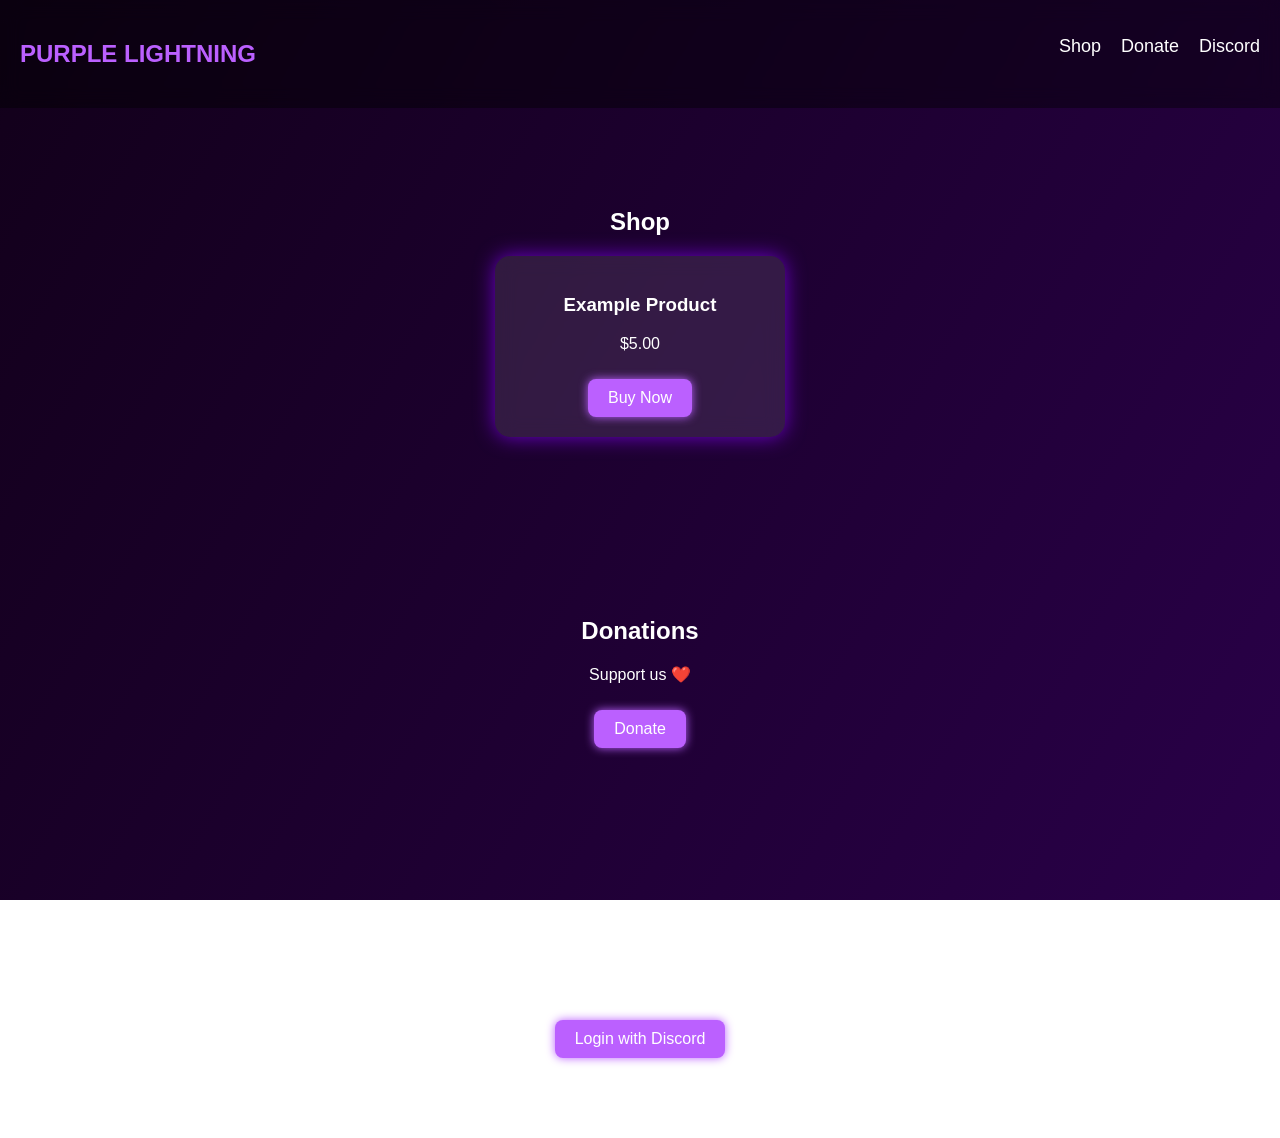
==== index.html @ c9738274 "Add files via upload" ====
<!DOCTYPE html> 
<html lang="en"> 
<head> 
    <meta charset="UTF-8"> 
    <meta name="viewport" content="width=device-width, initial-scale=1.0"> 
    <title>Purple Lightning Shop</title> 
    <link rel="stylesheet" href="style.css"> 
</head> 
<body> 
    <div class="bg"></div> 
    <nav> 
        <h1 class="logo">PURPLE LIGHTNING</h1> 
        <ul> 
            <li><a href="#shop">Shop</a></li> 
            <li><a href="#donate">Donate</a></li> 
            <li><a href="#discord">Discord</a></li> 
        </ul> 
    </nav> 
    <section id="shop"> 
        <h2>Shop</h2> 
        <div class="card"> 
            <h3>Example Product</h3> 
            <p>$5.00</p> 
            <a class="button" href="https://www.paypal.com">Buy Now</a> 
        </div> 
    </section> 
    <section id="donate"> 
        <h2>Donations</h2> 
        <p>Support us ❤️</p> 
        <a class="button" href="https://ko-fi.com">Donate</a> 
    </section> 
    <section id="discord"> 
        <h2>Discord Login</h2> 
        <p>Connect to Discord</p> 
        <a class="button" href="https://discord.com/oauth2/authorize">Login with Discord</a> 
    </section> 
<script src="script.js"></script> 
</body> 
</html>
---- style.css ----
body, html {margin:0; padding:0; font-family:Arial,sans-serif; color:white;} 
.bg {position:fixed;width:100%;height:100%; background:linear-gradient(120deg,#12001a,#350060,#6c00c8); background-size:300% 300%; animation:gradientMove 12s ease infinite; z-index:-1;} 
@keyframes gradientMove {0% {background-position:0% 50%;} 50% {background-position:100% 50%;} 100% {background-position:0% 50%;} } 
nav {display:flex; justify-content:space-between; padding:20px; background:rgba(0,0,0,0.4); backdrop-filter:blur(10px);} 
nav .logo {font-size:24px; font-weight:bold; color:#bb60ff;} 
nav ul {list-style:none; display:flex; gap:20px;} 
nav ul li a {color:white; text-decoration:none; font-size:18px;} 
section {padding:80px 20px; text-align:center;} 
.card {background:rgba(255,255,255,0.1); padding:20px; margin:auto; width:250px; border-radius:15px; backdrop-filter:blur(10px); box-shadow:0 0 20px #6c00c8;} 
.button {display:inline-block; background:#bb60ff; padding:10px 20px; margin-top:10px; color:white; text-decoration:none; border-radius:8px; box-shadow:0 0 10px #bb60ff;}
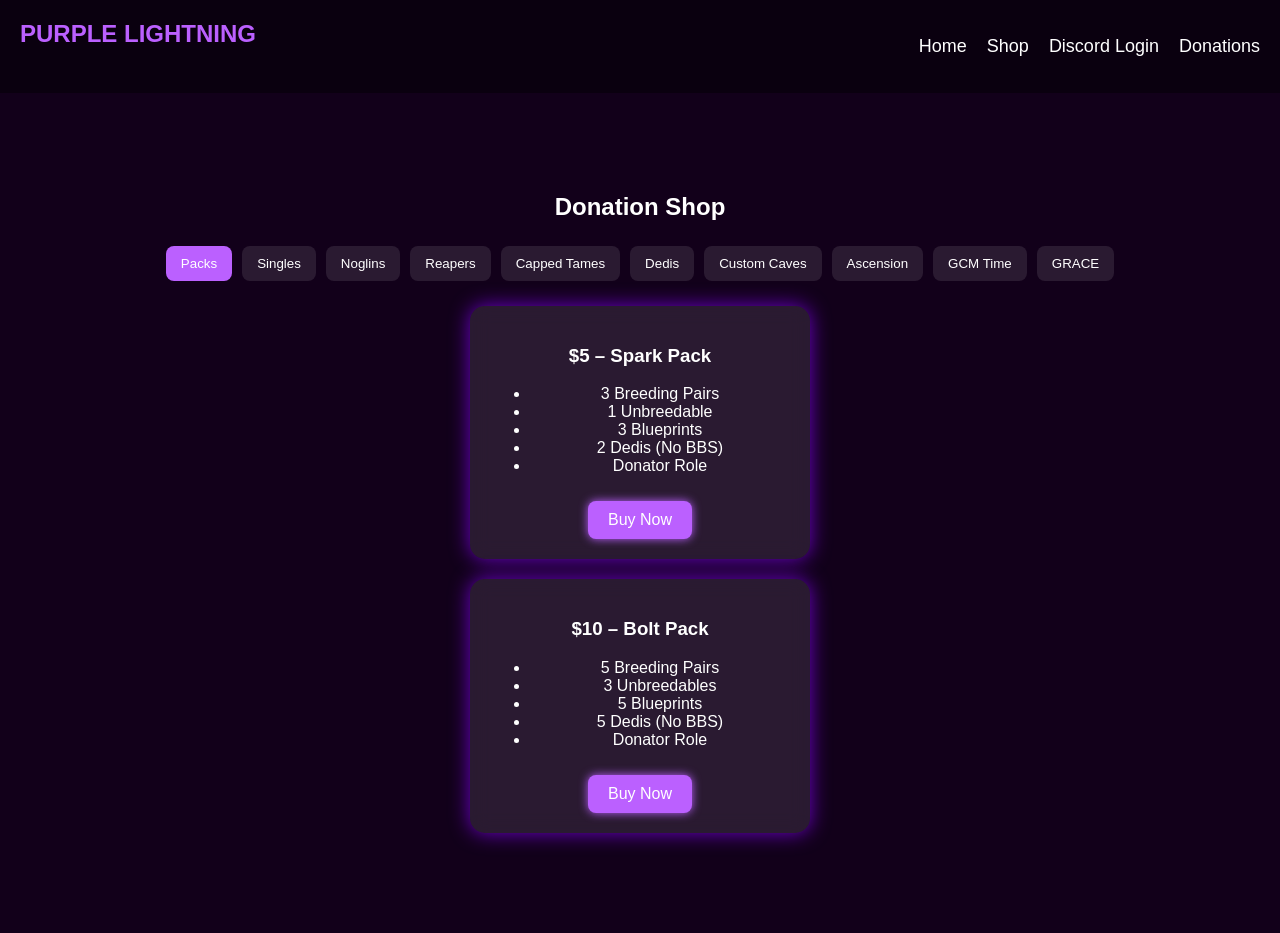
==== commit 86b479dc: "Simplified full tabbed shop" ====
--- a/index.html
+++ b/index.html
@@ -1,39 +1,182 @@
-<!DOCTYPE html> 
-<html lang="en"> 
-<head> 
-    <meta charset="UTF-8"> 
-    <meta name="viewport" content="width=device-width, initial-scale=1.0"> 
-    <title>Purple Lightning Shop</title> 
-    <link rel="stylesheet" href="style.css"> 
-</head> 
-<body> 
-    <div class="bg"></div> 
-    <nav> 
-        <h1 class="logo">PURPLE LIGHTNING</h1> 
-        <ul> 
-            <li><a href="#shop">Shop</a></li> 
-            <li><a href="#donate">Donate</a></li> 
-            <li><a href="#discord">Discord</a></li> 
-        </ul> 
-    </nav> 
-    <section id="shop"> 
-        <h2>Shop</h2> 
-        <div class="card"> 
-            <h3>Example Product</h3> 
-            <p>$5.00</p> 
-            <a class="button" href="https://www.paypal.com">Buy Now</a> 
-        </div> 
-    </section> 
-    <section id="donate"> 
-        <h2>Donations</h2> 
-        <p>Support us ❤️</p> 
-        <a class="button" href="https://ko-fi.com">Donate</a> 
-    </section> 
-    <section id="discord"> 
-        <h2>Discord Login</h2> 
-        <p>Connect to Discord</p> 
-        <a class="button" href="https://discord.com/oauth2/authorize">Login with Discord</a> 
-    </section> 
-<script src="script.js"></script> 
-</body> 
-</html> 
+<!DOCTYPE html>
+<html lang="en">
+<head>
+<meta charset="UTF-8">
+<meta name="viewport" content="width=device-width, initial-scale=1.0">
+<title>Purple Lightning Donation Shop</title>
+<link rel="stylesheet" href="style.css">
+</head>
+<body>
+
+<!-- Navigation / Logo -->
+<nav>
+  <div class="logo">PURPLE LIGHTNING</div>
+  <ul>
+    <li><a href="#">Home</a></li>
+    <li><a href="#">Shop</a></li>
+    <li><a href="#">Discord Login</a></li>
+    <li><a href="#">Donations</a></li>
+  </ul>
+</nav>
+
+<!-- Background -->
+<div class="bg"></div>
+
+<!-- Shop Section -->
+<section id="shop">
+  <h2>Donation Shop</h2>
+
+  <!-- Tabs -->
+  <div class="tabs">
+    <button class="tab-btn active" data-target="packs">Packs</button>
+    <button class="tab-btn" data-target="singles">Singles</button>
+    <button class="tab-btn" data-target="noglins">Noglins</button>
+    <button class="tab-btn" data-target="reapers">Reapers</button>
+    <button class="tab-btn" data-target="capped">Capped Tames</button>
+    <button class="tab-btn" data-target="dedis">Dedis</button>
+    <button class="tab-btn" data-target="caves">Custom Caves</button>
+    <button class="tab-btn" data-target="ascension">Ascension</button>
+    <button class="tab-btn" data-target="gcm">GCM Time</button>
+    <button class="tab-btn" data-target="grace">GRACE</button>
+  </div>
+
+  <!-- Tab Contents -->
+  <div class="tab-content active" id="packs">
+    <div class="card">
+      <h3>$5 – Spark Pack</h3>
+      <ul>
+        <li>3 Breeding Pairs</li>
+        <li>1 Unbreedable</li>
+        <li>3 Blueprints</li>
+        <li>2 Dedis (No BBS)</li>
+        <li>Donator Role</li>
+      </ul>
+      <a class="button" href="#">Buy Now</a>
+    </div>
+    <div class="card">
+      <h3>$10 – Bolt Pack</h3>
+      <ul>
+        <li>5 Breeding Pairs</li>
+        <li>3 Unbreedables</li>
+        <li>5 Blueprints</li>
+        <li>5 Dedis (No BBS)</li>
+        <li>Donator Role</li>
+      </ul>
+      <a class="button" href="#">Buy Now</a>
+    </div>
+    <!-- Add more packs here -->
+  </div>
+
+  <div class="tab-content" id="singles">
+    <div class="card">
+      <h3>Example Single Item</h3>
+      <ul><li>1 Breeding Pair</li></ul>
+      <a class="button" href="#">Buy Now</a>
+    </div>
+  </div>
+
+  <div class="tab-content" id="noglins">
+    <div class="card">
+      <h3>Noglins</h3>
+      <ul><li>Noglin – $2</li></ul>
+      <a class="button" href="#">Buy Now</a>
+    </div>
+  </div>
+
+  <div class="tab-content" id="reapers">
+    <div class="card">
+      <h3>Reapers</h3>
+      <ul>
+        <li>Reaper Queen – $15</li>
+        <li>Flex Capped Reaper Queen – $35</li>
+      </ul>
+      <a class="button" href="#">Buy Now</a>
+    </div>
+  </div>
+
+  <div class="tab-content" id="capped">
+    <div class="card">
+      <h3>Capped Tames</h3>
+      <ul>
+        <li>Single – $5</li>
+        <li>Double – $10</li>
+        <li>Triple – $15</li>
+        <li>Flex – $20</li>
+      </ul>
+      <a class="button" href="#">Buy Now</a>
+    </div>
+  </div>
+
+  <div class="tab-content" id="dedis">
+    <div class="card">
+      <h3>Dedis</h3>
+      <ul>
+        <li>Example Dedi Item – $10</li>
+      </ul>
+      <a class="button" href="#">Buy Now</a>
+    </div>
+  </div>
+
+  <div class="tab-content" id="caves">
+    <div class="card">
+      <h3>Custom Caves</h3>
+      <ul>
+        <li>Rex – $5</li>
+        <li>Stego – $12</li>
+        <li>Carbo – $15</li>
+        <li>Peli – $20</li>
+        <li>Player – $25</li>
+        <li>Blocked – $10</li>
+      </ul>
+      <a class="button" href="#">Buy Now</a>
+    </div>
+  </div>
+
+  <div class="tab-content" id="ascension">
+    <div class="card">
+      <h3>Ascension</h3>
+      <ul>
+        <li>$15 per Player</li>
+        <li>$30 per Tribe</li>
+      </ul>
+      <a class="button" href="#">Buy Now</a>
+    </div>
+  </div>
+
+  <div class="tab-content" id="gcm">
+    <div class="card">
+      <h3>GCM Time</h3>
+      <ul>
+        <li>1 min – $1</li>
+        <li>2 mins – $3</li>
+        <li>3 mins – $5</li>
+        <li>5 mins – $9</li>
+        <li>10 mins – $15</li>
+        <li>30 mins – $30</li>
+        <li>1 hr – $40</li>
+        <li>2 hrs – $50</li>
+        <li>3 hrs – $60</li>
+      </ul>
+      <a class="button" href="#">Buy Now</a>
+    </div>
+  </div>
+
+  <div class="tab-content" id="grace">
+    <div class="card">
+      <h3>GRACE</h3>
+      <ul>
+        <li>1 hr – $15</li>
+        <li>2 hrs – $25</li>
+        <li>4 hrs – $35</li>
+        <li>8 hrs – $55</li>
+        <li>24 hrs – $70</li>
+      </ul>
+      <a class="button" href="#">Buy Now</a>
+    </div>
+  </div>
+
+</section>
+
+<script src="script.js"></script>
+</body>
+</html>
--- a/style.css
+++ b/style.css
@@ -1,10 +1,15 @@
-body, html {margin:0; padding:0; font-family:Arial,sans-serif; color:white;} 
-.bg {position:fixed;width:100%;height:100%; background:linear-gradient(120deg,#12001a,#350060,#6c00c8); background-size:300% 300%; animation:gradientMove 12s ease infinite; z-index:-1;} 
-@keyframes gradientMove {0% {background-position:0% 50%;} 50% {background-position:100% 50%;} 100% {background-position:0% 50%;} } 
-nav {display:flex; justify-content:space-between; padding:20px; background:rgba(0,0,0,0.4); backdrop-filter:blur(10px);} 
-nav .logo {font-size:24px; font-weight:bold; color:#bb60ff;} 
-nav ul {list-style:none; display:flex; gap:20px;} 
-nav ul li a {color:white; text-decoration:none; font-size:18px;} 
-section {padding:80px 20px; text-align:center;} 
-.card {background:rgba(255,255,255,0.1); padding:20px; margin:auto; width:250px; border-radius:15px; backdrop-filter:blur(10px); box-shadow:0 0 20px #6c00c8;} 
-.button {display:inline-block; background:#bb60ff; padding:10px 20px; margin-top:10px; color:white; text-decoration:none; border-radius:8px; box-shadow:0 0 10px #bb60ff;} 
+body, html {margin:0; padding:0; font-family:Arial,sans-serif; color:white; background:#12001a;}
+.bg {position:fixed;width:100%;height:100%; background:linear-gradient(120deg,#12001a,#350060,#6c00c8); background-size:300% 300%; animation:gradientMove 12s ease infinite; z-index:-1;}
+@keyframes gradientMove {0%{background-position:0% 50%;}50%{background-position:100% 50%;}100%{background-position:0% 50%;}}
+nav {display:flex; justify-content:space-between; padding:20px; background:rgba(0,0,0,0.4); backdrop-filter:blur(10px);}
+nav .logo {font-size:24px; font-weight:bold; color:#bb60ff;}
+nav ul {list-style:none; display:flex; gap:20px;}
+nav ul li a {color:white; text-decoration:none; font-size:18px;}
+section {padding:80px 20px; text-align:center;}
+.card {background:rgba(255,255,255,0.1); padding:20px; margin:20px auto; width:300px; border-radius:15px; backdrop-filter:blur(10px); box-shadow:0 0 20px #6c00c8;}
+.button {display:inline-block; background:#bb60ff; padding:10px 20px; margin-top:10px; color:white; text-decoration:none; border-radius:8px; box-shadow:0 0 10px #bb60ff;}
+.tabs {display:flex; flex-wrap:wrap; justify-content:center; margin-bottom:20px;}
+.tab-btn {padding:10px 15px; margin:5px; background:rgba(255,255,255,0.1); border:none; border-radius:8px; color:white; cursor:pointer;}
+.tab-btn.active {background:#bb60ff;}
+.tab-content {display:none;}
+.tab-content.active {display:block;}
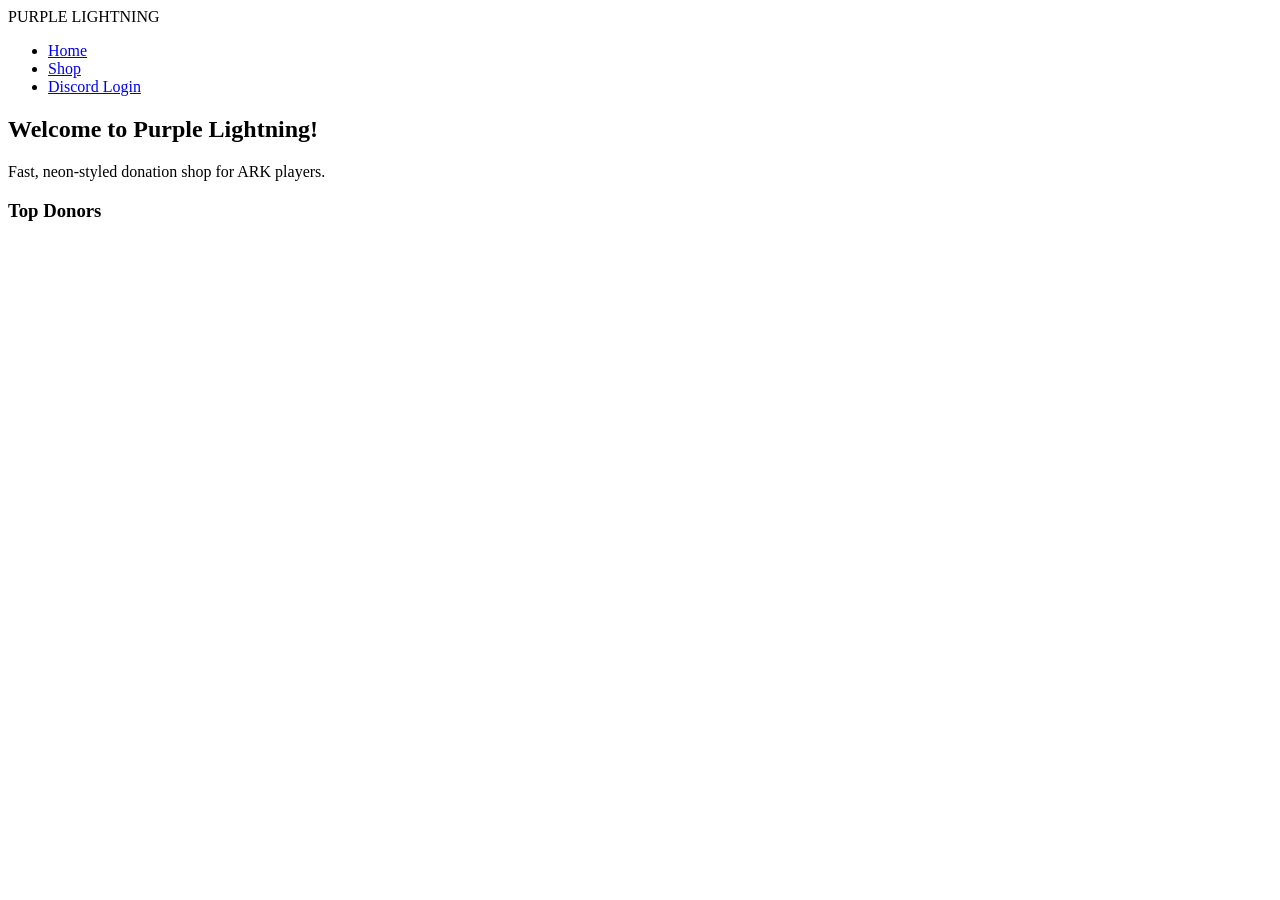
==== commit f222395e: "Update site with new files" ====
--- a/index.html
+++ b/index.html
@@ -3,180 +3,35 @@
 <head>
 <meta charset="UTF-8">
 <meta name="viewport" content="width=device-width, initial-scale=1.0">
-<title>Purple Lightning Donation Shop</title>
-<link rel="stylesheet" href="style.css">
+<title>Purple Lightning | Home</title>
+<link rel="stylesheet" href="/jair.github.io/style.css">
 </head>
 <body>
-
-<!-- Navigation / Logo -->
 <nav>
   <div class="logo">PURPLE LIGHTNING</div>
   <ul>
-    <li><a href="#">Home</a></li>
-    <li><a href="#">Shop</a></li>
+    <li><a href="/jair.github.io/index.html">Home</a></li>
+    <li><a href="/jair.github.io/shop.html">Shop</a></li>
     <li><a href="#">Discord Login</a></li>
-    <li><a href="#">Donations</a></li>
   </ul>
+  <div class="user-profile" id="userProfile" style="display:none;">
+    <img src="" alt="Profile" id="pfp">
+    <span id="username"></span>
+  </div>
 </nav>
 
-<!-- Background -->
 <div class="bg"></div>
 
-<!-- Shop Section -->
-<section id="shop">
-  <h2>Donation Shop</h2>
+<section id="home">
+  <h2>Welcome to Purple Lightning!</h2>
+  <p>Fast, neon-styled donation shop for ARK players.</p>
 
-  <!-- Tabs -->
-  <div class="tabs">
-    <button class="tab-btn active" data-target="packs">Packs</button>
-    <button class="tab-btn" data-target="singles">Singles</button>
-    <button class="tab-btn" data-target="noglins">Noglins</button>
-    <button class="tab-btn" data-target="reapers">Reapers</button>
-    <button class="tab-btn" data-target="capped">Capped Tames</button>
-    <button class="tab-btn" data-target="dedis">Dedis</button>
-    <button class="tab-btn" data-target="caves">Custom Caves</button>
-    <button class="tab-btn" data-target="ascension">Ascension</button>
-    <button class="tab-btn" data-target="gcm">GCM Time</button>
-    <button class="tab-btn" data-target="grace">GRACE</button>
-  </div>
-
-  <!-- Tab Contents -->
-  <div class="tab-content active" id="packs">
-    <div class="card">
-      <h3>$5 – Spark Pack</h3>
-      <ul>
-        <li>3 Breeding Pairs</li>
-        <li>1 Unbreedable</li>
-        <li>3 Blueprints</li>
-        <li>2 Dedis (No BBS)</li>
-        <li>Donator Role</li>
-      </ul>
-      <a class="button" href="#">Buy Now</a>
-    </div>
-    <div class="card">
-      <h3>$10 – Bolt Pack</h3>
-      <ul>
-        <li>5 Breeding Pairs</li>
-        <li>3 Unbreedables</li>
-        <li>5 Blueprints</li>
-        <li>5 Dedis (No BBS)</li>
-        <li>Donator Role</li>
-      </ul>
-      <a class="button" href="#">Buy Now</a>
-    </div>
-    <!-- Add more packs here -->
-  </div>
-
-  <div class="tab-content" id="singles">
-    <div class="card">
-      <h3>Example Single Item</h3>
-      <ul><li>1 Breeding Pair</li></ul>
-      <a class="button" href="#">Buy Now</a>
-    </div>
-  </div>
-
-  <div class="tab-content" id="noglins">
-    <div class="card">
-      <h3>Noglins</h3>
-      <ul><li>Noglin – $2</li></ul>
-      <a class="button" href="#">Buy Now</a>
-    </div>
-  </div>
-
-  <div class="tab-content" id="reapers">
-    <div class="card">
-      <h3>Reapers</h3>
-      <ul>
-        <li>Reaper Queen – $15</li>
-        <li>Flex Capped Reaper Queen – $35</li>
-      </ul>
-      <a class="button" href="#">Buy Now</a>
-    </div>
-  </div>
-
-  <div class="tab-content" id="capped">
-    <div class="card">
-      <h3>Capped Tames</h3>
-      <ul>
-        <li>Single – $5</li>
-        <li>Double – $10</li>
-        <li>Triple – $15</li>
-        <li>Flex – $20</li>
-      </ul>
-      <a class="button" href="#">Buy Now</a>
-    </div>
-  </div>
-
-  <div class="tab-content" id="dedis">
-    <div class="card">
-      <h3>Dedis</h3>
-      <ul>
-        <li>Example Dedi Item – $10</li>
-      </ul>
-      <a class="button" href="#">Buy Now</a>
-    </div>
-  </div>
-
-  <div class="tab-content" id="caves">
-    <div class="card">
-      <h3>Custom Caves</h3>
-      <ul>
-        <li>Rex – $5</li>
-        <li>Stego – $12</li>
-        <li>Carbo – $15</li>
-        <li>Peli – $20</li>
-        <li>Player – $25</li>
-        <li>Blocked – $10</li>
-      </ul>
-      <a class="button" href="#">Buy Now</a>
-    </div>
-  </div>
-
-  <div class="tab-content" id="ascension">
-    <div class="card">
-      <h3>Ascension</h3>
-      <ul>
-        <li>$15 per Player</li>
-        <li>$30 per Tribe</li>
-      </ul>
-      <a class="button" href="#">Buy Now</a>
-    </div>
-  </div>
-
-  <div class="tab-content" id="gcm">
-    <div class="card">
-      <h3>GCM Time</h3>
-      <ul>
-        <li>1 min – $1</li>
-        <li>2 mins – $3</li>
-        <li>3 mins – $5</li>
-        <li>5 mins – $9</li>
-        <li>10 mins – $15</li>
-        <li>30 mins – $30</li>
-        <li>1 hr – $40</li>
-        <li>2 hrs – $50</li>
-        <li>3 hrs – $60</li>
-      </ul>
-      <a class="button" href="#">Buy Now</a>
-    </div>
-  </div>
-
-  <div class="tab-content" id="grace">
-    <div class="card">
-      <h3>GRACE</h3>
-      <ul>
-        <li>1 hr – $15</li>
-        <li>2 hrs – $25</li>
-        <li>4 hrs – $35</li>
-        <li>8 hrs – $55</li>
-        <li>24 hrs – $70</li>
-      </ul>
-      <a class="button" href="#">Buy Now</a>
-    </div>
-  </div>
-
+  <h3>Top Donors</h3>
+  <ul id="donorList">
+    <!-- Populated dynamically -->
+  </ul>
 </section>
 
-<script src="script.js"></script>
+<script src="/jair.github.io/script.js"></script>
 </body>
 </html>
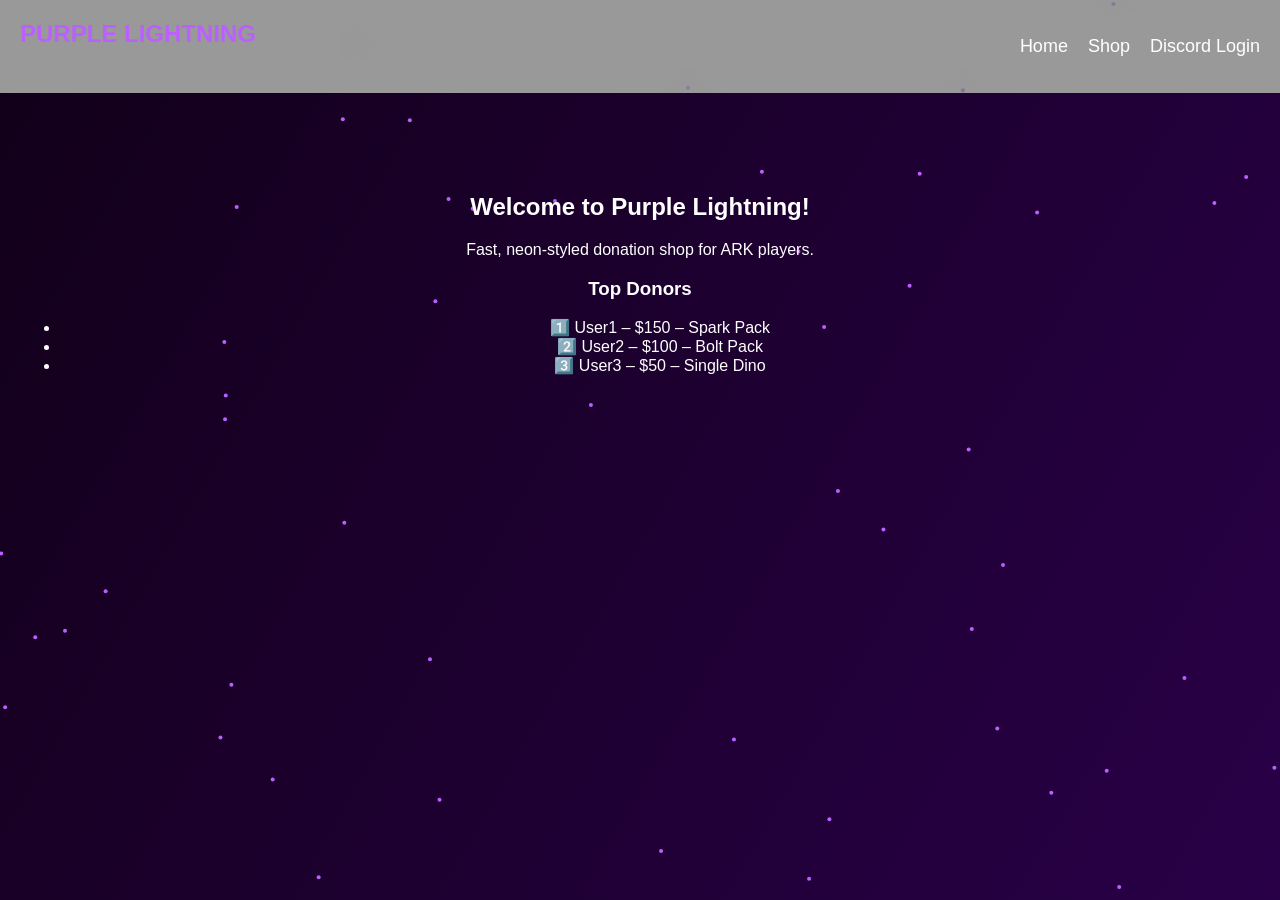
==== commit a7d86b2f: "Fully integrated shop with dropdown, buy, Discord login" ====
--- a/index.html
+++ b/index.html
@@ -4,15 +4,15 @@
 <meta charset="UTF-8">
 <meta name="viewport" content="width=device-width, initial-scale=1.0">
 <title>Purple Lightning | Home</title>
-<link rel="stylesheet" href="/jair.github.io/style.css">
+<link rel="stylesheet" href="style.css">
 </head>
 <body>
 <nav>
   <div class="logo">PURPLE LIGHTNING</div>
   <ul>
-    <li><a href="/jair.github.io/index.html">Home</a></li>
-    <li><a href="/jair.github.io/shop.html">Shop</a></li>
-    <li><a href="#">Discord Login</a></li>
+    <li><a href="index.html">Home</a></li>
+    <li><a href="shop.html">Shop</a></li>
+    <li><a href="#" id="discordLogin">Discord Login</a></li>
   </ul>
   <div class="user-profile" id="userProfile" style="display:none;">
     <img src="" alt="Profile" id="pfp">
@@ -32,6 +32,6 @@
   </ul>
 </section>
 
-<script src="/jair.github.io/script.js"></script>
+<script src="script.js"></script>
 </body>
 </html>
--- a/style.css
+++ b/style.css
@@ -0,0 +1,19 @@
+body, html {margin:0; padding:0; font-family:Arial,sans-serif; color:white;} 
+.bg {position:fixed;width:100%;height:100%; background:linear-gradient(120deg,#12001a,#350060,#6c00c8); background-size:300% 300%; animation:gradientMove 12s ease infinite; z-index:-1;} 
+@keyframes gradientMove {0% {background-position:0% 50%;} 50% {background-position:100% 50%;} 100% {background-position:0% 50%;} } 
+nav {display:flex; justify-content:space-between; padding:20px; background:rgba(0,0,0,0.4); backdrop-filter:blur(10px);} 
+nav .logo {font-size:24px; font-weight:bold; color:#bb60ff;} 
+nav ul {list-style:none; display:flex; gap:20px;} 
+nav ul li a {color:white; text-decoration:none; font-size:18px;} 
+.tab-content {display:none;}
+.tab-content.active {display:block;}
+.dropdown-menu {display:none; position:absolute; background:rgba(0,0,0,0.8); list-style:none; padding:10px; border-radius:8px;}
+.dropdown-menu li {margin:5px 0;}
+.dropdown-menu li a {color:white;}
+section {padding:80px 20px; text-align:center;} 
+.card {background:rgba(255,255,255,0.1); padding:20px; margin:auto; width:300px; border-radius:15px; backdrop-filter:blur(10px); box-shadow:0 0 20px #6c00c8; margin-bottom:20px;} 
+.button {display:inline-block; background:#bb60ff; padding:10px 20px; margin-top:10px; color:white; text-decoration:none; border-radius:8px; box-shadow:0 0 10px #bb60ff;} 
+#particle-canvas {z-index:0;}
+nav, section, .card {position: relative; z-index: 1;}
+.user-profile {display:flex; align-items:center; gap:10px;}
+.user-profile img {width:40px; height:40px; border-radius:50%;}
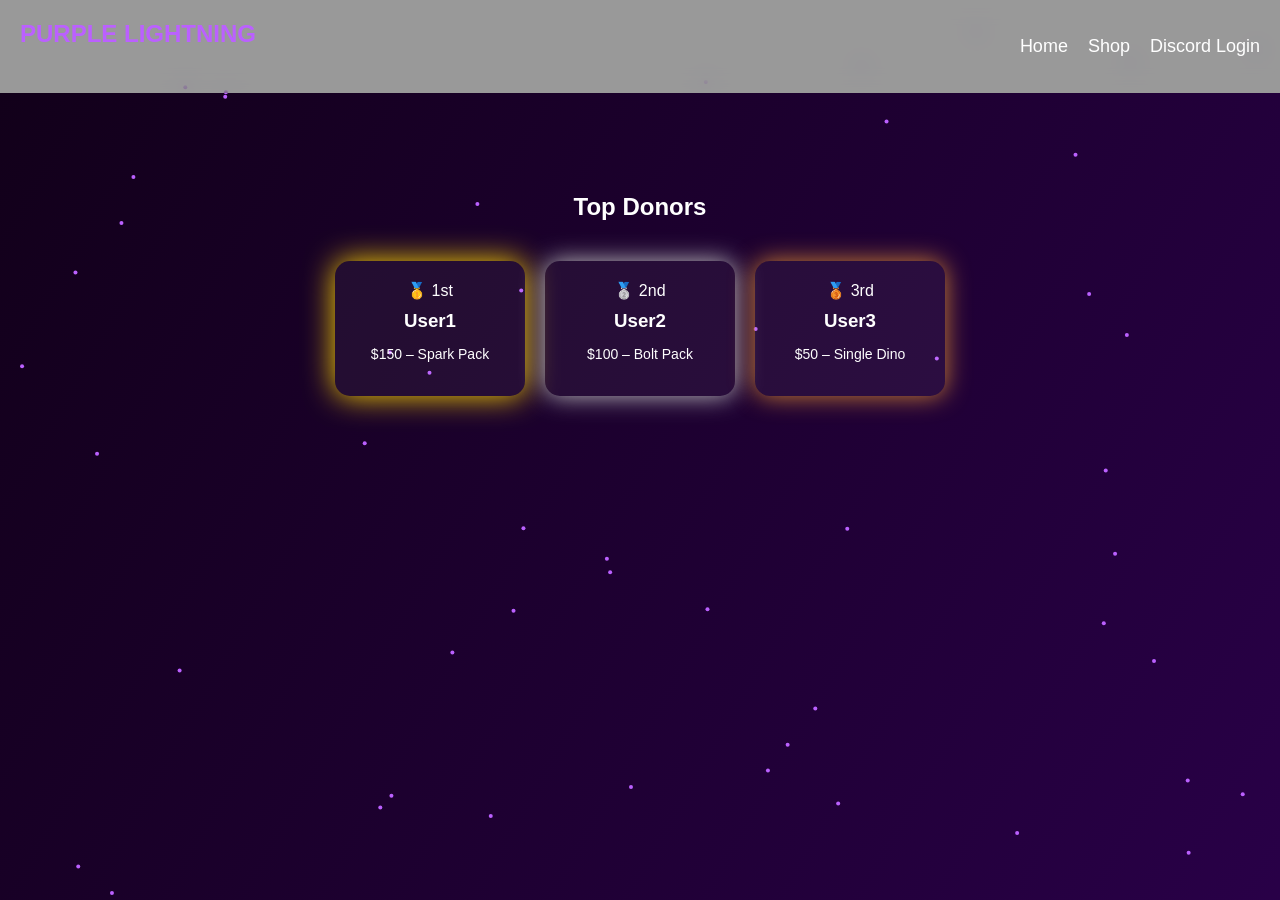
==== commit 92a2b5b4: "Full site upgrade with donor wall and neon shop" ====
--- a/index.html
+++ b/index.html
@@ -23,15 +23,26 @@
 <div class="bg"></div>
 
 <section id="home">
-  <h2>Welcome to Purple Lightning!</h2>
-  <p>Fast, neon-styled donation shop for ARK players.</p>
-
-  <h3>Top Donors</h3>
-  <ul id="donorList">
-    <!-- Populated dynamically -->
-  </ul>
+  <h2>Top Donors</h2>
+  <div class="donor-wall">
+    <div class="donor first">
+      <span>🥇 1st</span>
+      <h3>User1</h3>
+      <p>$150 – Spark Pack</p>
+    </div>
+    <div class="donor second">
+      <span>🥈 2nd</span>
+      <h3>User2</h3>
+      <p>$100 – Bolt Pack</p>
+    </div>
+    <div class="donor third">
+      <span>🥉 3rd</span>
+      <h3>User3</h3>
+      <p>$50 – Single Dino</p>
+    </div>
+  </div>
 </section>
 
 <script src="script.js"></script>
 </body>
-</html>
+</html>
--- a/style.css
+++ b/style.css
@@ -11,9 +11,16 @@
 .dropdown-menu li {margin:5px 0;}
 .dropdown-menu li a {color:white;}
 section {padding:80px 20px; text-align:center;} 
-.card {background:rgba(255,255,255,0.1); padding:20px; margin:auto; width:300px; border-radius:15px; backdrop-filter:blur(10px); box-shadow:0 0 20px #6c00c8; margin-bottom:20px;} 
+.card {background:rgba(255,255,255,0.1); padding:20px; margin:auto; width:300px; border-radius:15px; backdrop-filter:blur(10px); box-shadow:0 0 20px #bb60ff; margin-bottom:20px;} 
 .button {display:inline-block; background:#bb60ff; padding:10px 20px; margin-top:10px; color:white; text-decoration:none; border-radius:8px; box-shadow:0 0 10px #bb60ff;} 
 #particle-canvas {z-index:0;}
 nav, section, .card {position: relative; z-index: 1;}
 .user-profile {display:flex; align-items:center; gap:10px;}
 .user-profile img {width:40px; height:40px; border-radius:50%;}
+.donor-wall { display:flex; justify-content:center; gap:20px; margin-top:40px; }
+.donor { background:rgba(255,255,255,0.05); padding:20px; border-radius:15px; text-align:center; box-shadow:0 0 20px #bb60ff; width:150px; }
+.donor.first { box-shadow:0 0 30px #ffd700; }
+.donor.second { box-shadow:0 0 25px #c0c0c0; }
+.donor.third { box-shadow:0 0 25px #cd7f32; }
+.donor h3 { margin:10px 0 5px; }
+.donor p { font-size:14px; }
